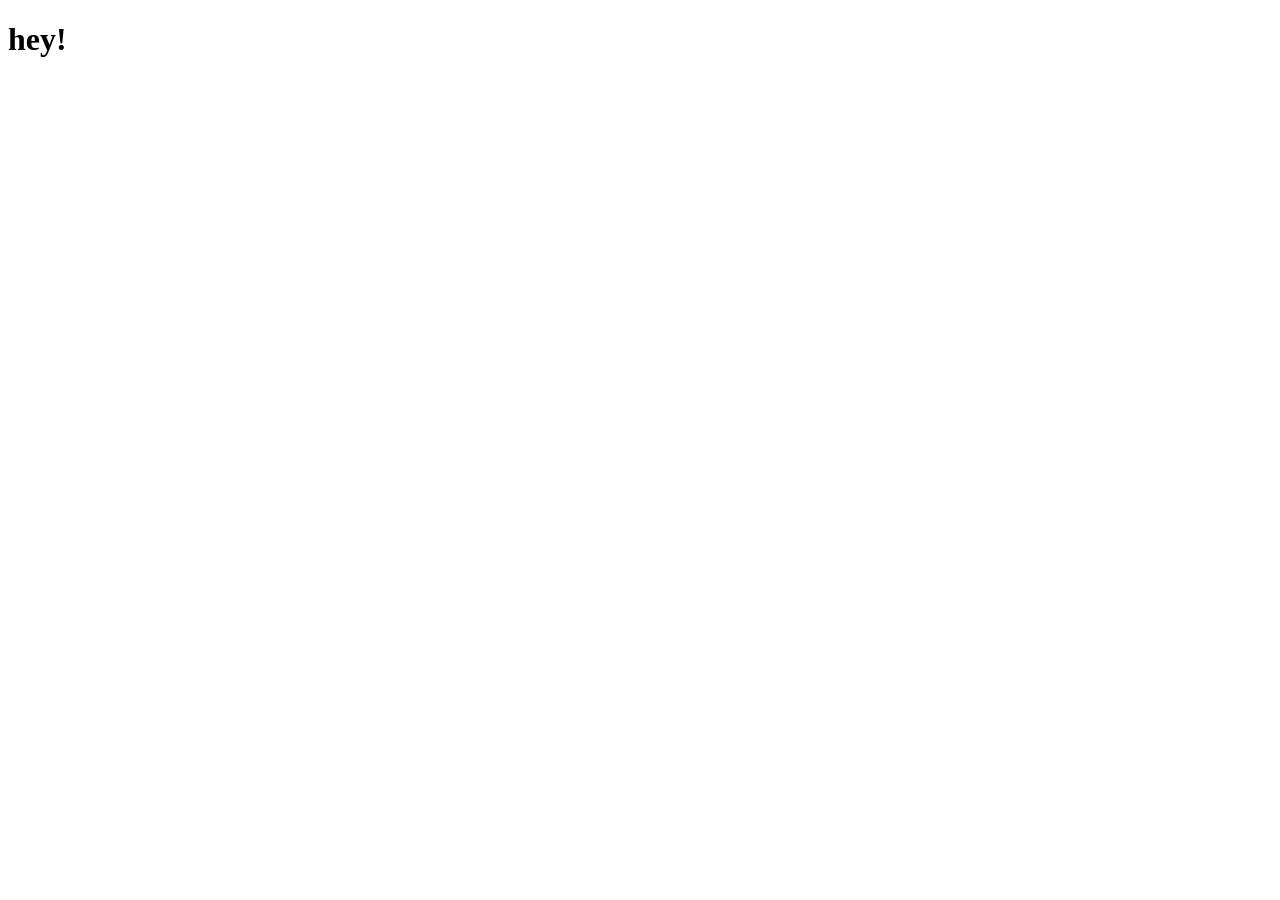
==== index.html @ c9e0cd55 "hello!" ====
<!DOCTYPE html>
<html lang="en">
<head>
    <meta charset="UTF-8">
    <meta http-equiv="X-UA-Compatible" content="IE=edge">
    <meta name="viewport" content="width=device-width, initial-scale=1.0">
    <title>Document</title>
</head>
<body>
    <h1>hey!</h1>
</body>
</html>
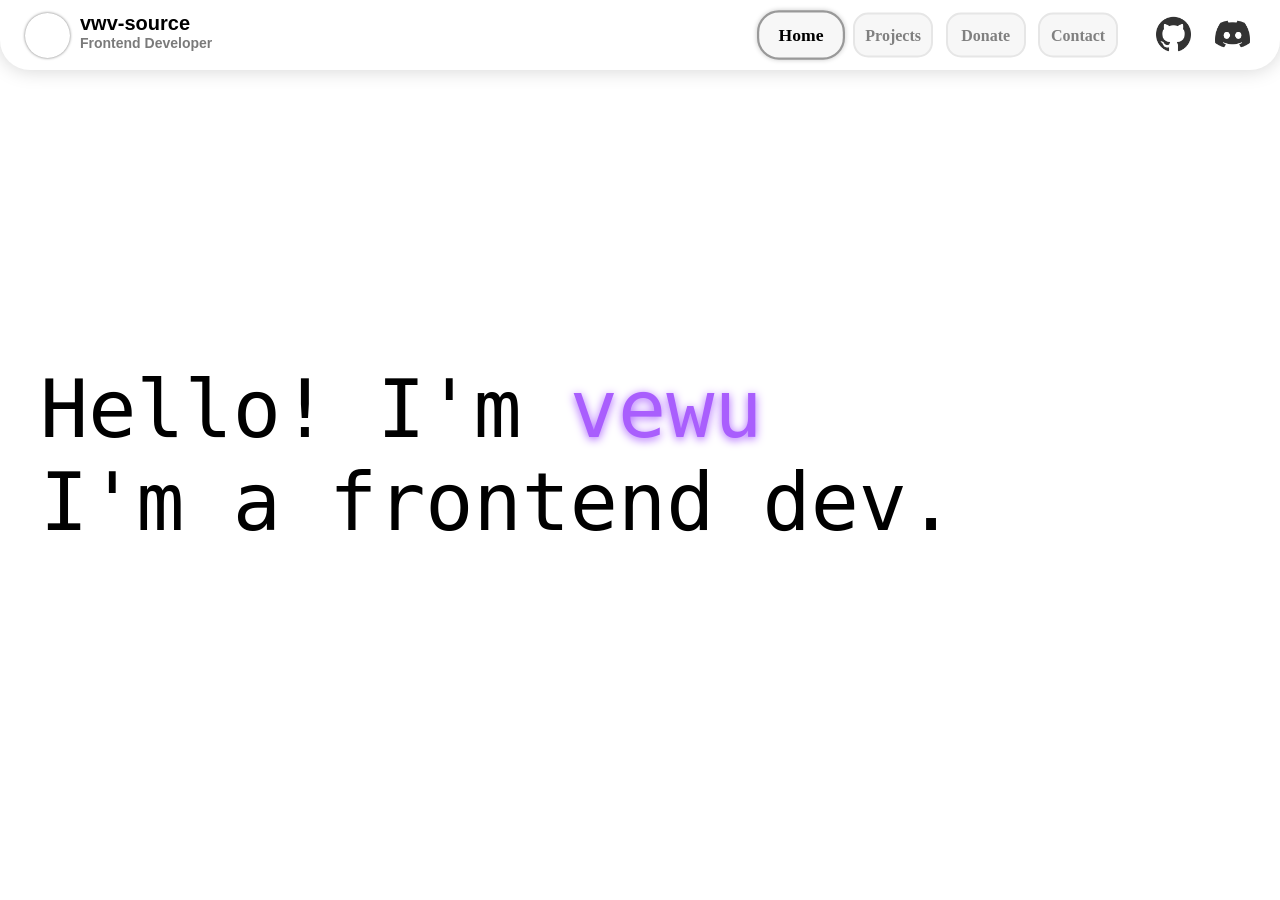
==== commit 388e7f81: "test" ====
--- a/index.html
+++ b/index.html
@@ -4,9 +4,27 @@
     <meta charset="UTF-8">
     <meta http-equiv="X-UA-Compatible" content="IE=edge">
     <meta name="viewport" content="width=device-width, initial-scale=1.0">
-    <title>Document</title>
+    <link rel="stylesheet" href="/CSS/style.css">
+    <link href="https://fonts.googleapis.com/css2?family=JetBrains+Mono&display=swap" rel="stylesheet">
+    <title>vwv-source</title>
 </head>
 <body>
-    <h1>hey!</h1>
+    <div class="topbar">
+        <div class="profileicon"></div>
+        <p class="profilename">vwv-source</p>
+        <p class="profiledev">Frontend Developer</p>
+        <div class="rightbuttonscont">
+            <input type="button" class="rightbutton" value="Home" selected=" ">
+            <input type="button" class="rightbutton" value="Projects">
+            <input type="button" class="rightbutton" value="Donate">
+            <input type="button" class="rightbutton" value="Contact">
+            <input type="button" class="socialicon" style="background-image: url('/Images/githubicon.png');" id="githubicon">
+            <input type="button" class="socialicon" style="background-image: url('/Images/discord.png');" id="discordicon">
+        </div>
+    </div>
+    <div class="pagecontainer">
+        <div class="backgroundimg"></div>
+        <p class="showofftext">Hello! I'm <ve>vewu</ve><br> I'm a frontend dev.</p>
+    </div>
 </body>
 </html>
--- a/CSS/style.css
+++ b/CSS/style.css
@@ -0,0 +1,161 @@
+body{
+    font-family: 'Segoe UI', sans-serif;
+    background-color: hsl(0, 0%, 93%);
+    margin: 0;
+}
+
+.topbar{
+    color: black;
+    height: 70px;
+    width: 100%;
+    position: absolute;
+    border-bottom-left-radius: 30px;
+    border-bottom-right-radius: 30px;
+    background-color: hsl(0, 0%, 100%);
+    box-shadow: rgba(0, 0, 0, 0.178) 0px 0px 20px;
+    overflow: hidden;
+}
+
+.profileicon{
+    background-image: url('https://i.imgur.com/J4xFQ5N.png');
+    background-size: cover;
+    box-shadow: 0px 0px 3px rgba(0, 0, 0, 0.555);
+    width: 45px;
+    height: 45px;
+    float: left;
+    margin-top: 13px;
+    margin-left: 25px;
+    border-radius: 30px;
+}
+
+.profilename{
+    position: relative;
+    font-size: 20px;
+    left: 10px;
+    bottom: 8px;
+    font-weight: 600;
+}
+
+.profiledev{
+    position: relative;
+    bottom: 28px;
+    font-size: 14px;
+    font-family: sans-serif;
+    color: rgba(0, 0, 0, 0.521);
+    font-weight: 700;
+    left: 80px;
+}
+
+.rightbuttonscont{
+    position: absolute;
+    top: 50%;
+    transform: translateY(-50%);
+    right: 30px;
+}
+
+.rightbutton{
+    font-family: 'Segoe UI';
+    width: 80px;
+    height: 45px;
+    border: none;
+    border-radius: 15px;
+    background-color: hsl(0, 0%, 97%);
+    color: gray;
+    border: 2px hsl(0, 0%, 90%) solid;
+    font-size: 16px;
+    font-weight: 600;
+    cursor: pointer;
+    transition: .2s;
+    margin-right: 8px;
+    position: relative;
+    right: 5px;
+}
+
+.rightbutton:hover, .rightbutton[selected=" "]{
+    color: black;
+    border-radius: 20px;
+    border: 2px hsl(0, 0%, 60%) solid;
+    transform: scale(1.1,1.1);
+    box-shadow: rgba(0, 0, 0, 0.219) 0px 0px 5px;
+}
+
+.socialicon{
+    background-position: 0px 0px;
+    background-repeat: no-repeat;
+    background-size: cover;
+    background-color: transparent;
+    border: none;
+    width: 35px;
+    height: 35px;
+    position: relative;
+    bottom: 2px;
+    filter: invert(0.2);
+    margin-left: 20px;
+    cursor: pointer;
+    transition: .5s ease;
+}
+
+.pagecontainer{
+/*     background-image: url('https://i.imgur.com/PF4E5bH.png');
+    background-size: cover; */
+    z-index: -1;
+    display: flex;
+    position: absolute;
+    top: 0px;
+    background-color: white;
+    height: calc(100vh - 0px);
+    width: 100%;
+}
+
+.backgroundimg{
+    height: 100%;
+    width: 100%;
+    position: absolute;
+    backdrop-filter: brightness(600%) blur(30px) ;
+}
+
+#discordicon.socialicon:hover{
+    transition: .5s cubic-bezier(.17,.67,.18,1.28);
+    transform: rotate(360deg);
+}
+
+.showofftext{
+    user-select: none;
+    font-family: 'Segoe UI', monospace;
+    font-weight: 500;
+    position: absolute;
+    top: 50%;
+    transform: translateY(-90%);
+    font-size: 80px;
+    color: rgb(0, 0, 0);
+    margin-left: 40px;
+    z-index: 1;
+}
+
+ve{
+    color: rgb(169, 94, 253);
+    text-shadow: 0px 2px 10px rgb(169, 94, 253);
+    transition: .2s;
+    animation: showoffanimation 5s infinite alternate linear;
+    transform: rotate(180deg);
+}
+
+@keyframes showoffanimation {
+    0%   {
+        color: rgb(255, 0, 170);
+        text-shadow: 0px 2px 10px rgb(255, 99, 195);
+    }
+    33%{
+        color: rgb(94, 123, 253);
+        text-shadow: 0px 2px 10px rgb(94, 150, 253);
+    }
+
+    66%{
+        color: rgb(26, 204, 136);
+        text-shadow: 0px 2px 10px rgb(72, 184, 141);
+    }
+    100% {
+        color: rgb(255, 104, 34);
+        text-shadow: 0px 2px 10px rgb(255, 133, 95);
+    }
+  }
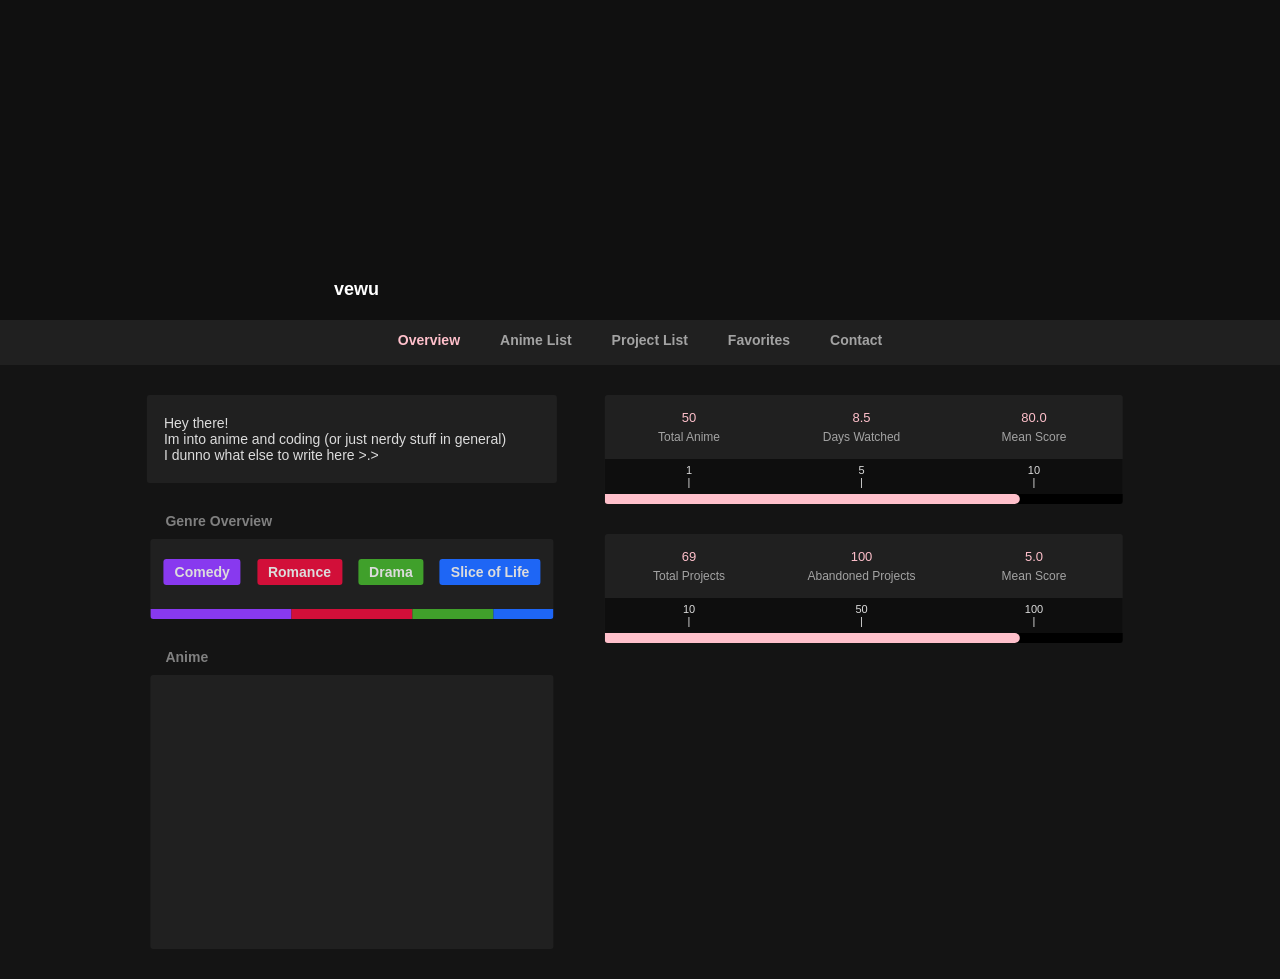
==== commit facb4d19: "First commit" ====
--- a/index.html
+++ b/index.html
@@ -2,29 +2,112 @@
 <html lang="en">
 <head>
     <meta charset="UTF-8">
-    <meta http-equiv="X-UA-Compatible" content="IE=edge">
     <meta name="viewport" content="width=device-width, initial-scale=1.0">
-    <link rel="stylesheet" href="/CSS/style.css">
-    <link href="https://fonts.googleapis.com/css2?family=JetBrains+Mono&display=swap" rel="stylesheet">
-    <title>vwv-source</title>
+    <title>VewuList</title>
+    <link rel="stylesheet" href="style.css">
+    <link rel="shortcut icon" href="https://s4.anilist.co/file/anilistcdn/user/avatar/large/b6027143-v53wZ30rBVHs.png" type="image/x-icon">
 </head>
 <body>
-    <div class="topbar">
-        <div class="profileicon"></div>
-        <p class="profilename">vwv-source</p>
-        <p class="profiledev">Frontend Developer</p>
-        <div class="rightbuttonscont">
-            <input type="button" class="rightbutton" value="Home" selected=" ">
-            <input type="button" class="rightbutton" value="Projects">
-            <input type="button" class="rightbutton" value="Donate">
-            <input type="button" class="rightbutton" value="Contact">
-            <input type="button" class="socialicon" style="background-image: url('/Images/githubicon.png');" id="githubicon">
-            <input type="button" class="socialicon" style="background-image: url('/Images/discord.png');" id="discordicon">
+    <div class="userBackground">
+        <div class="userBackgroundImage"></div>
+        <div class="userPfpAndUser">
+            <div class="userProfilePicture"></div>
+            <p class="userUsername">vewu</p>
         </div>
     </div>
-    <div class="pagecontainer">
-        <div class="backgroundimg"></div>
-        <p class="showofftext">Hello! I'm <ve>vewu</ve><br> I'm a frontend dev.</p>
+    <div class="userButtons">
+        <div class="buttonContainer">
+            <p selected="true">Overview</p>
+            <p>Anime List</p>
+            <p>Project List</p>
+            <p>Favorites</p>
+            <p>Contact</p>
+        </div>
+    </div>
+    <div class="leftContainer">
+        <div class="userBio">
+            <p>Hey there!<br>
+                Im into anime and coding (or just nerdy stuff in general)<br>
+                I dunno what else to write here >.></p>
+        </div>
+
+        <div class="userInfoSection">
+            <p>Genre Overview</p>
+            <div class="container" id="genreOverview">
+                <div class="genreCardContainer">
+                    <div class="genreCard" style="background-color: #8839ef;"><p>Comedy</p></div>
+                    <div class="genreCard" style="background-color: #d20f39;"><p>Romance</p></div>
+                    <div class="genreCard" style="background-color: #40a02b;"><p>Drama</p></div>
+                    <div class="genreCard" style="background-color: #1e66f5;"><p>Slice of Life</p></div>
+                </div>
+                <div class="genreTextContainer"></div>
+                <div class="bottomProgressBars" id="genreOverviewProgessBars">
+                    <div class="p1" style="width: 35%; background-color: #8839ef;"></div>
+                    <div class="p2" style="width: 30%; background-color: #d20f39;"></div>
+                    <div class="p3" style="width: 20%; background-color: #40a02b;"></div>
+                    <div class="p4" style="width: 15%; background-color: #1e66f5;"></div>
+                </div>
+            </div>
+        </div>
+
+        <div class="userInfoSection">
+            <p>Anime</p>
+            <div class="container" id="favs">
+                <div class="favCard" style="background: url(https://s4.anilist.co/file/anilistcdn/media/anime/cover/large/bx150672-2WWJVXIAOG11.png); background-size: cover;"></div>
+                <div class="favCard" style="background: url(https://s4.anilist.co/file/anilistcdn/media/anime/cover/large/nx99423-8MBxtwCeHf8B.png); background-size: cover;"></div>
+                <div class="favCard" style="background: url(https://s4.anilist.co/file/anilistcdn/media/anime/cover/large/bx127230-FlochcFsyoF4.png); background-size: cover;"></div>
+                <div class="favCard" style="background: url(https://s4.anilist.co/file/anilistcdn/media/anime/cover/large/bx143270-iZOJX2DMUFMC.jpg); background-size: cover;"></div>
+                <div class="favCard" style="background: url(https://s4.anilist.co/file/anilistcdn/media/anime/cover/large/bx142770-sG9FZa5JxlmE.jpg); background-size: cover;"></div>
+            </div>
+        </div>
+    </div>
+    <div class="rightContainer">
+        <div class="userStats">
+            <div class="statsContainer">
+                <div class="stat">
+                    <p>50</p>
+                    <p>Total Anime</p>
+                </div>
+                <div class="stat">
+                    <p>8.5</p>
+                    <p>Days Watched</p>
+                </div>
+                <div class="stat">
+                    <p>80.0</p>
+                    <p>Mean Score</p>
+                </div>
+            </div>
+            <div class="bottomArea">
+                <p>1<br>|</p>
+                <p>5<br>|</p>
+                <p>10<br>|</p>
+                <div class="progressBarBackground"></div>
+                <div class="progressBar"></div>
+            </div>
+        </div>
+        <div class="userStats">
+            <div class="statsContainer">
+                <div class="stat">
+                    <p>69</p>
+                    <p>Total Projects</p>
+                </div>
+                <div class="stat">
+                    <p>100</p>
+                    <p>Abandoned Projects</p>
+                </div>
+                <div class="stat">
+                    <p>5.0</p>
+                    <p>Mean Score</p>
+                </div>
+            </div>
+            <div class="bottomArea">
+                <p>10<br>|</p>
+                <p>50<br>|</p>
+                <p>100<br>|</p>
+                <div class="progressBarBackground"></div>
+                <div class="progressBar"></div>
+            </div>
+        </div>
     </div>
 </body>
 </html>
--- a/style.css
+++ b/style.css
@@ -0,0 +1,332 @@
+/*
+This CSS file is a complete mess ATM 
+
+TODO:
+-----
+Organize and separate this into multiple files :sob:
+
+*/
+
+body{
+    padding: 0;
+    margin: 0;
+    background-color: rgb(20, 20, 20);
+}
+
+.userBackground{
+    position: relative;
+    width: 100%;
+    height: 320px;
+}
+
+.userBackgroundImage{
+    background: url(https://s4.anilist.co/file/anilistcdn/user/banner/b6027143-jYInpXDvP5WJ.jpg);
+    background-position: center;
+    background-size: cover;
+    float: left;
+    width: 100%;
+    height: 100%;
+    box-shadow: inset 0 0 0 1000px rgba(0,0,0,.2);
+}
+
+.userPfpAndUser{
+    position: absolute;
+    bottom: -5px;
+    left: 150px;
+}
+
+.userUsername{
+    display: inline-block;
+    color:white;
+    font-family: sans-serif;
+    font-weight: 600;
+    font-size: 18px;
+    margin: 0;
+    padding: 0;
+    position: relative;
+    bottom: 25px;
+    left: 20px;
+}
+
+.userProfilePicture{
+    display: inline-block;
+    width:160px;
+    height:160px;
+    background-color: greenyellow;
+    background: url(https://s4.anilist.co/file/anilistcdn/user/avatar/large/b6027143-v53wZ30rBVHs.png);
+    background-size: cover;
+}
+
+.userButtons{
+    position: relative;
+    background-color: rgb(32, 32, 32);
+    width: 100%;
+    height: 45px;
+}
+
+.userButtons .buttonContainer{
+    position: absolute;
+    top: 45%;
+    left: 50%;
+    transform: translate(-50%, -50%);  
+}
+
+
+.userButtons p{
+    float:left;
+    font-size: 14px;
+    font-family: sans-serif;
+    font-weight: 600;
+    color: rgb(163, 163, 163);
+    margin: 0px 20px 0px 20px;
+    transition: 0.3s;
+}
+
+.userButtons p[selected="true"]{
+    cursor:pointer;
+    color: pink;
+}
+
+.userButtons p:hover{
+    cursor:pointer;
+    color: pink;
+}
+
+.leftContainer{
+    float: left;
+    width: 35%;
+    height: auto;
+    position: absolute;
+    left: 10%;
+}
+
+.rightContainer{
+    position: absolute;
+    right: 10%;
+    width: 45%;
+    height: auto;
+}
+
+.userBio{
+    border-radius: 3px;
+    margin: 30px 0px 30px 0px;
+    background-color: rgb(32, 32, 32);
+    width: 90%;
+    position: relative;
+    left: 50%;
+    transform: translate(-50%);
+
+    padding: 10px 0px 10px 7px;
+}
+
+.userBio p{
+    font-family: sans-serif;
+    font-size: 14px;
+    margin: 10px;
+    color: gainsboro;
+}
+
+.userStats{
+    border-radius: 3px;
+    margin: 30px 0px 30px 0px;
+    background-color: rgb(32, 32, 32);
+    width: 90%;
+    position: relative;
+    left: 50%;
+    transform: translate(-50%);
+
+    overflow: hidden;
+}
+
+.statsContainer .stat{
+    margin: 15px 0px 15px 0px;
+    display: inline-block;
+    text-align: center;
+    width: 32.5%;
+}
+
+.statsContainer .stat p{
+    font-family: sans-serif;
+    color: gainsboro;
+    padding: 0;
+    margin: 0;
+}
+
+.statsContainer .stat p:first-child{
+    color: pink;
+    font-size: 13px;
+    font-weight: 500;
+}
+
+.statsContainer .stat p:last-child{
+    color: rgb(163, 163, 163);
+    font-size: 12px;
+    font-weight: 500;
+    margin-top: 5px;
+}
+
+.userStats .bottomArea{
+    background-color: rgb(14, 14, 14);
+    width: 100%;
+    height: 45px;
+}
+
+.userStats .bottomArea .progressBar{
+    background-color: pink;
+    width: 80%;
+    height: 10px;
+    position: absolute;
+    bottom: 0;
+    border-radius: 0px 5px 5px 0px;
+}
+
+.userStats .bottomArea .progressBarBackground{
+    position: absolute;
+    bottom: 0;
+    height: 10px;
+    width: 100%;
+    background-color: black;
+}
+
+.userStats .bottomArea p{
+    font-size: 11px;
+    font-weight: 500;
+    font-family: sans-serif;
+    color: gainsboro;
+    display: inline-block;
+    width: 32.5%;
+    text-align: center;
+    margin: 5px 0px 0px 0px;
+}
+
+.userInfoSection{
+    margin: 30px 0px 30px 0px;
+    width: 90%;
+    position: relative;
+    left: 50%;
+    transform: translate(-50%);
+
+    padding: 0px 0px 0px 0px;
+}
+
+.userInfoSection p{
+    font-family: sans-serif;
+    font-weight: 600;
+    font-size: 14px;
+    margin: 0px 0px 10px 15px;
+    padding: 0;
+    color: gray;
+}
+
+
+.userInfoSection .container{
+    width: 100%;
+    background-color: rgb(32, 32, 32);
+    border-radius: 3px;
+    padding: 10px 0px 10px 0px;
+    box-sizing:border-box;
+    max-width: 430px;
+
+    overflow: hidden;
+    position: relative;
+}
+
+.userInfoSection #favs.container{
+    padding: 10px 10px 10px 20px;
+    display: flex;
+    flex-direction: row;
+    flex-wrap: wrap;
+    justify-content: flex-start;
+}   
+
+.userInfoSection .favCard{
+    border-radius: 3px;
+    margin: 6px;
+    width: 85px;
+    height: 115px;
+    transition: 0.2s;
+}
+
+.userInfoSection .favCard:hover{
+    cursor: pointer;
+    transform: scale(1.05,1.05);
+}
+
+/* Genre Overview stuff */
+#genreOverview.container{
+    height: 80px;
+}
+
+#genreOverview.container .bottomProgressBars{
+    position: absolute;
+    bottom: 0;
+    width: 100%;
+}
+
+#genreOverviewProgessBars > *{
+    float: left;
+    height: 10px;
+}
+
+.genreCardContainer{
+    width:100%;
+    display: flex;
+    justify-content: center;
+}
+
+.genreCard p{
+    padding: 0;
+    margin: 0;
+    color: gainsboro;
+    white-space: nowrap;
+}
+
+.genreCard{
+    display: inline-block;
+    padding: 5px 11px 5px 11px;
+    border-radius: 3px;
+    margin: 10px 2% 10px 2%;
+}
+
+@media (max-width: 1000px) {
+    .userBackground{
+        height:250px;
+    }
+    .userPfpAndUser{
+        left: 30px;
+    }
+
+
+
+    .userButtons{
+        overflow-x: scroll;
+        width: auto;
+    }
+    .userButtons .buttonContainer{
+        display: flex;
+        justify-content: center;
+        left: unset;
+        transform: translate(0, -50%);  
+        width: 550px;
+    }
+    .userButtons p{
+        float: unset;
+        display: inline-block;
+    }
+
+
+    .leftContainer{
+        float: unset;
+        width: 100%;
+        position: unset;
+    }
+    .rightContainer{
+        position: unset;
+        width: 100%;
+    }
+
+
+    .userInfoSection:has(#genreOverview){
+        display: none;
+    }
+}
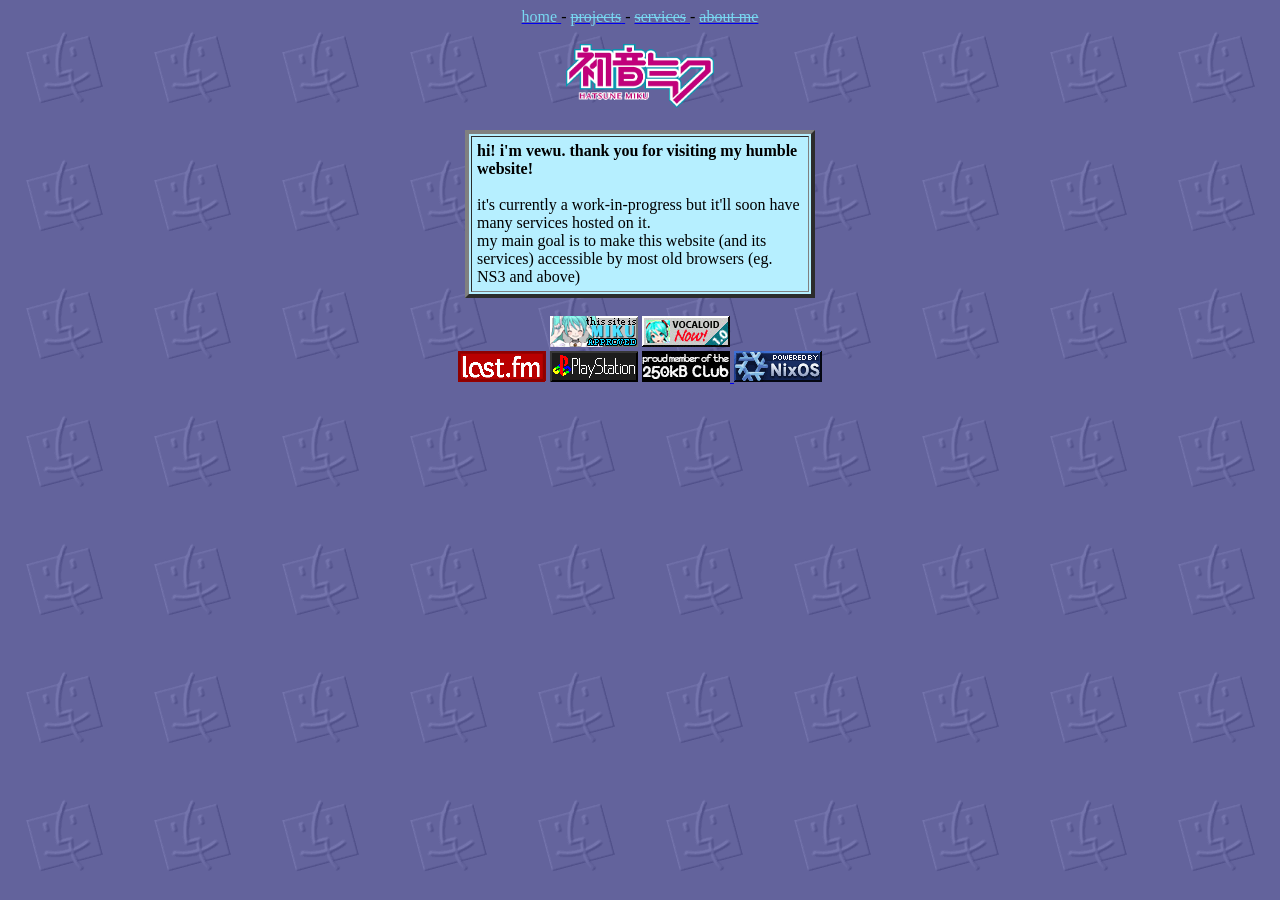
==== commit 4e5d63ec: "landing page" ====
--- a/index.html
+++ b/index.html
@@ -3,110 +3,56 @@
 <head>
     <meta charset="UTF-8">
     <meta name="viewport" content="width=device-width, initial-scale=1.0">
-    <title>VewuList</title>
+    <link rel="icon" rel="shortcut icon" href="./favicon.ico" type="image/x-icon"/>
     <link rel="stylesheet" href="style.css">
-    <link rel="shortcut icon" href="https://s4.anilist.co/file/anilistcdn/user/avatar/large/b6027143-v53wZ30rBVHs.png" type="image/x-icon">
+    <title>Mikusoft</title>
 </head>
-<body>
-    <div class="userBackground">
-        <div class="userBackgroundImage"></div>
-        <div class="userPfpAndUser">
-            <div class="userProfilePicture"></div>
-            <p class="userUsername">vewu</p>
+<body background="Assets/tile.gif">
+    <div class="main-background" align="center">
+        <div class="header" align="center">
+            <a href="http://mikusoft.net">
+                <font color="#78d7f1">home</font>
+            </a>
+            <a id="sep">-</a>
+            <a href="http://mikusoft.net">
+                <font color="#78d7f1"><s>projects</s></font>
+            </a>
+            <a id="sep">-</a>
+            <a href="http://mikusoft.net">
+                <font color="#78d7f1"><s>services</s></font>
+            </a>
+            <a id="sep">-</a>
+            <a href="http://mikusoft.net">
+                <font color="#78d7f1"><s>about me</s></font>
+            </a>
+            <br>
+            <br>
+            <!-- <h1 style="display: inline;">MIKUSOFT</h1> -->
+            <img height="64px" class="miku" src="Assets/HatsuneMiku_Logo.gif">
+            <!-- <img src="Assets/miku.gif"> -->
         </div>
-    </div>
-    <div class="userButtons">
-        <div class="buttonContainer">
-            <p selected="true">Overview</p>
-            <p>Anime List</p>
-            <p>Project List</p>
-            <p>Favorites</p>
-            <p>Contact</p>
-        </div>
-    </div>
-    <div class="leftContainer">
-        <div class="userBio">
-            <p>Hey there!<br>
-                Im into anime and coding (or just nerdy stuff in general)<br>
-                I dunno what else to write here >.></p>
-        </div>
-
-        <div class="userInfoSection">
-            <p>Genre Overview</p>
-            <div class="container" id="genreOverview">
-                <div class="genreCardContainer">
-                    <div class="genreCard" style="background-color: #8839ef;"><p>Comedy</p></div>
-                    <div class="genreCard" style="background-color: #d20f39;"><p>Romance</p></div>
-                    <div class="genreCard" style="background-color: #40a02b;"><p>Drama</p></div>
-                    <div class="genreCard" style="background-color: #1e66f5;"><p>Slice of Life</p></div>
-                </div>
-                <div class="genreTextContainer"></div>
-                <div class="bottomProgressBars" id="genreOverviewProgessBars">
-                    <div class="p1" style="width: 35%; background-color: #8839ef;"></div>
-                    <div class="p2" style="width: 30%; background-color: #d20f39;"></div>
-                    <div class="p3" style="width: 20%; background-color: #40a02b;"></div>
-                    <div class="p4" style="width: 15%; background-color: #1e66f5;"></div>
-                </div>
-            </div>
-        </div>
-
-        <div class="userInfoSection">
-            <p>Anime</p>
-            <div class="container" id="favs">
-                <div class="favCard" style="background: url(https://s4.anilist.co/file/anilistcdn/media/anime/cover/large/bx150672-2WWJVXIAOG11.png); background-size: cover;"></div>
-                <div class="favCard" style="background: url(https://s4.anilist.co/file/anilistcdn/media/anime/cover/large/nx99423-8MBxtwCeHf8B.png); background-size: cover;"></div>
-                <div class="favCard" style="background: url(https://s4.anilist.co/file/anilistcdn/media/anime/cover/large/bx127230-FlochcFsyoF4.png); background-size: cover;"></div>
-                <div class="favCard" style="background: url(https://s4.anilist.co/file/anilistcdn/media/anime/cover/large/bx143270-iZOJX2DMUFMC.jpg); background-size: cover;"></div>
-                <div class="favCard" style="background: url(https://s4.anilist.co/file/anilistcdn/media/anime/cover/large/bx142770-sG9FZa5JxlmE.jpg); background-size: cover;"></div>
-            </div>
-        </div>
-    </div>
-    <div class="rightContainer">
-        <div class="userStats">
-            <div class="statsContainer">
-                <div class="stat">
-                    <p>50</p>
-                    <p>Total Anime</p>
-                </div>
-                <div class="stat">
-                    <p>8.5</p>
-                    <p>Days Watched</p>
-                </div>
-                <div class="stat">
-                    <p>80.0</p>
-                    <p>Mean Score</p>
-                </div>
-            </div>
-            <div class="bottomArea">
-                <p>1<br>|</p>
-                <p>5<br>|</p>
-                <p>10<br>|</p>
-                <div class="progressBarBackground"></div>
-                <div class="progressBar"></div>
-            </div>
-        </div>
-        <div class="userStats">
-            <div class="statsContainer">
-                <div class="stat">
-                    <p>69</p>
-                    <p>Total Projects</p>
-                </div>
-                <div class="stat">
-                    <p>100</p>
-                    <p>Abandoned Projects</p>
-                </div>
-                <div class="stat">
-                    <p>5.0</p>
-                    <p>Mean Score</p>
-                </div>
-            </div>
-            <div class="bottomArea">
-                <p>10<br>|</p>
-                <p>50<br>|</p>
-                <p>100<br>|</p>
-                <div class="progressBarBackground"></div>
-                <div class="progressBar"></div>
-            </div>
+        <br>
+        <table width="350" bgcolor="#b6efff" border="4px" cellpadding="5px">
+            <tr><td>
+                <font>
+                    <b>hi! i'm vewu. thank you for visiting my humble website!</b><br><br>
+                    it's currently a work-in-progress but it'll soon have many services hosted on it.<br>
+                    my main goal is to make this website (and its services) accessible by most old browsers (eg. NS3 and above)
+                </font>
+            </td></tr>
+        </table>
+        <!-- <embed class="music" src="Assets/loveiswar.mp3" width="300" height="45" autostart="false"/> -->
+        <br>
+        <div class="banners" align="center">
+            <a href=""><img src="Assets/mikuapproved.gif"></a>
+            <a href=""><img src="Assets/vocaloid.gif"></a>
+            <br>
+            <a href="https://www.last.fm/user/vewu"><img src="Assets/lastfm.gif"></a>
+            <a href=""><img src="Assets/psbutton.gif"></a>
+            <a title="250KB Club page" href="https://250kb.club">
+                <img src="Assets/88x31_dark.gif"/>
+            </a>
+            <a href=""><img src="Assets/nixos.gif"></a>
         </div>
     </div>
 </body>
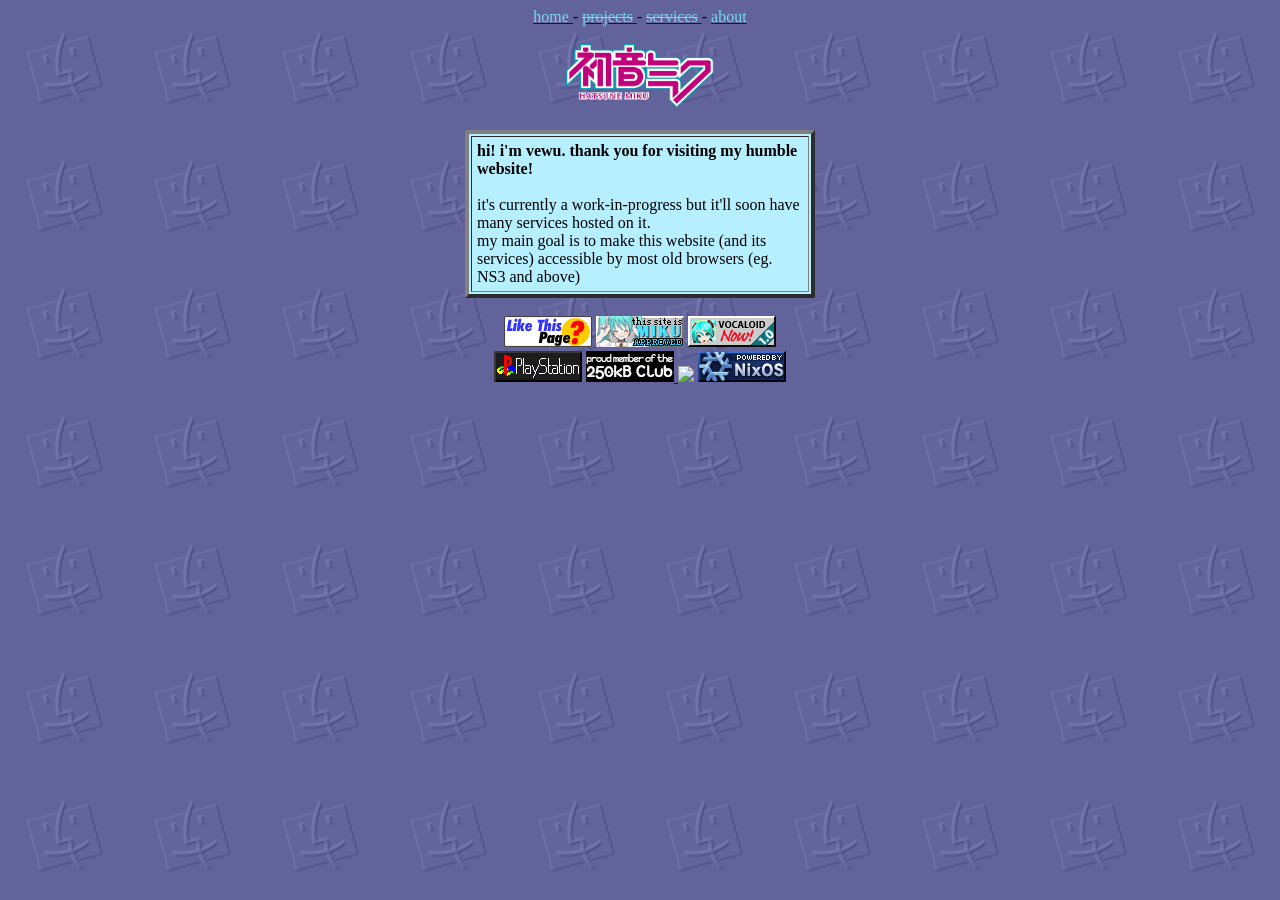
==== commit b2070293: "big changes" ====
--- a/index.html
+++ b/index.html
@@ -4,10 +4,9 @@
     <meta charset="UTF-8">
     <meta name="viewport" content="width=device-width, initial-scale=1.0">
     <link rel="icon" rel="shortcut icon" href="./favicon.ico" type="image/x-icon"/>
-    <link rel="stylesheet" href="style.css">
     <title>Mikusoft</title>
 </head>
-<body background="Assets/tile.gif">
+<body background="assets/tile.gif">
     <div class="main-background" align="center">
         <div class="header" align="center">
             <a href="http://mikusoft.net">
@@ -22,14 +21,13 @@
                 <font color="#78d7f1"><s>services</s></font>
             </a>
             <a id="sep">-</a>
-            <a href="http://mikusoft.net">
-                <font color="#78d7f1"><s>about me</s></font>
+            <a href="pages/about.html">
+                <font color="#78d7f1">about</font>
             </a>
             <br>
             <br>
             <!-- <h1 style="display: inline;">MIKUSOFT</h1> -->
-            <img height="64px" class="miku" src="Assets/HatsuneMiku_Logo.gif">
-            <!-- <img src="Assets/miku.gif"> -->
+            <img height="64px" class="miku" src="assets/HatsuneMiku_Logo.gif">
         </div>
         <br>
         <table width="350" bgcolor="#b6efff" border="4px" cellpadding="5px">
@@ -41,18 +39,19 @@
                 </font>
             </td></tr>
         </table>
-        <!-- <embed class="music" src="Assets/loveiswar.mp3" width="300" height="45" autostart="false"/> -->
+        <!-- <embed class="music" src="assets/loveiswar.mp3" width="300" height="45" autostart="false"/> -->
         <br>
         <div class="banners" align="center">
-            <a href=""><img src="Assets/mikuapproved.gif"></a>
-            <a href=""><img src="Assets/vocaloid.gif"></a>
+            <a href=""><img src="assets/likepage_88x31_cut.gif"></a>
+            <a href=""><img src="assets/mikuapproved.gif"></a>
+            <a href=""><img src="assets/vocaloid.gif"></a>
             <br>
-            <a href="https://www.last.fm/user/vewu"><img src="Assets/lastfm.gif"></a>
-            <a href=""><img src="Assets/psbutton.gif"></a>
+            <a href=""><img src="assets/psbutton.gif"></a>
             <a title="250KB Club page" href="https://250kb.club">
-                <img src="Assets/88x31_dark.gif"/>
+                <img src="assets/88x31_dark.gif"/>
             </a>
-            <a href=""><img src="Assets/nixos.gif"></a>
+            <a href=""><img src="assets/bestviewed16bit.gif"></a>
+            <a href=""><img src="assets/nixos.gif"></a>
         </div>
     </div>
 </body>
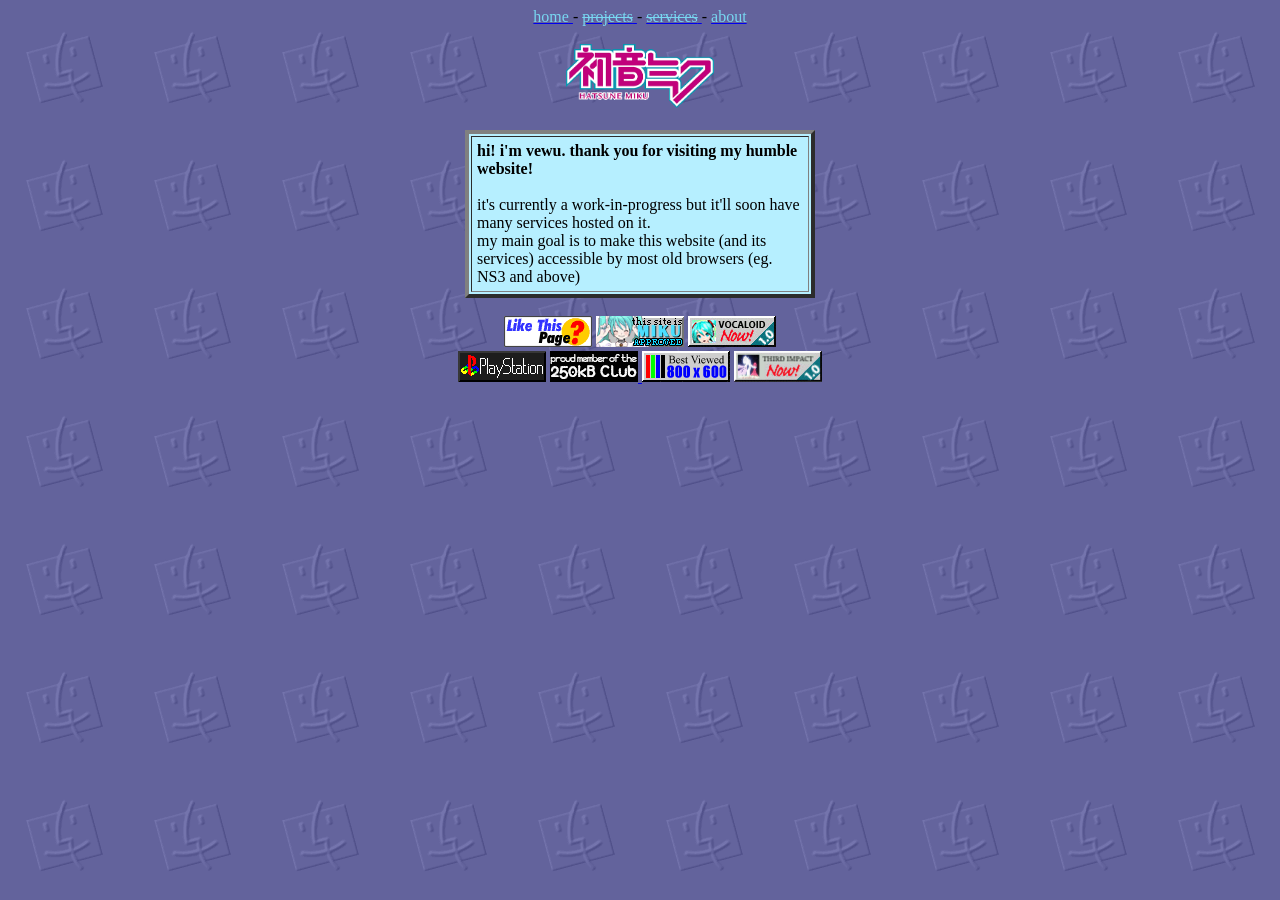
==== commit 6e81a779: "stuff2" ====
--- a/index.html
+++ b/index.html
@@ -50,8 +50,8 @@
             <a title="250KB Club page" href="https://250kb.club">
                 <img src="assets/88x31_dark.gif"/>
             </a>
-            <a href=""><img src="assets/bestviewed16bit.gif"></a>
-            <a href=""><img src="assets/nixos.gif"></a>
+            <a href=""><img src="assets/800x600a.gif"></a>
+            <a href=""><img src="assets/thirdimpact.gif"></a>
         </div>
     </div>
 </body>
